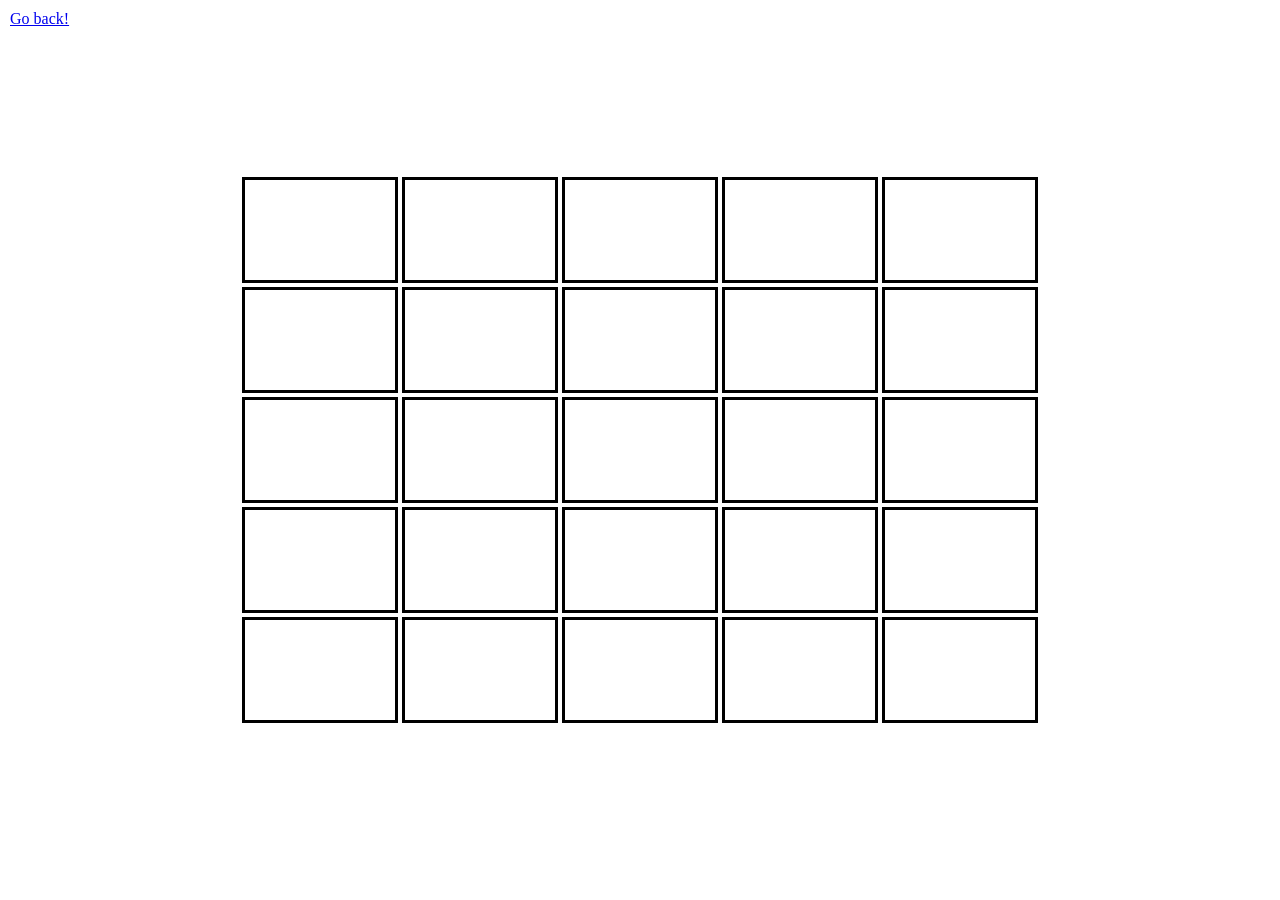
==== randomizer.html @ 61f40d89 "Made randomizer and added inputs" ====
<!DOCTYPE html>
<html lang="en">
<head>
    <link rel="stylesheet" href="style.css">
    <meta charset="UTF-8">
    <meta name="viewport" content="width=device-width, initial-scale=1.0">
    <title>Randomizer</title>
</head>
<body>
        <a href="./index.html" class="randomizer">Go back!</a>
        <div class="container">
<div></div>
<div></div>
<div></div>
<div></div>
<div></div>
<div></div>
<div></div>
<div></div>
<div></div>
<div></div>
<div></div>
<div></div>
<div></div>
<div></div>
<div></div>
<div></div>
<div></div>
<div></div>
<div></div>
<div></div>
<div></div>
<div></div>
<div></div>
<div></div>
<div></div>
</body>
</html>
---- style.css ----
body {
    margin: 0;
    height: 100vh;
    display: flex;
    justify-content: center;
    align-items: center;
}

.container {
    display: grid;
    grid-template-columns: repeat(5, 150px);
    grid-template-rows: repeat(5, 100px);
    gap: 10px;
}

.container div {
    outline: solid black
}

.randomizer {
    position: absolute;
    top: 10px;
    left: 10px;
}
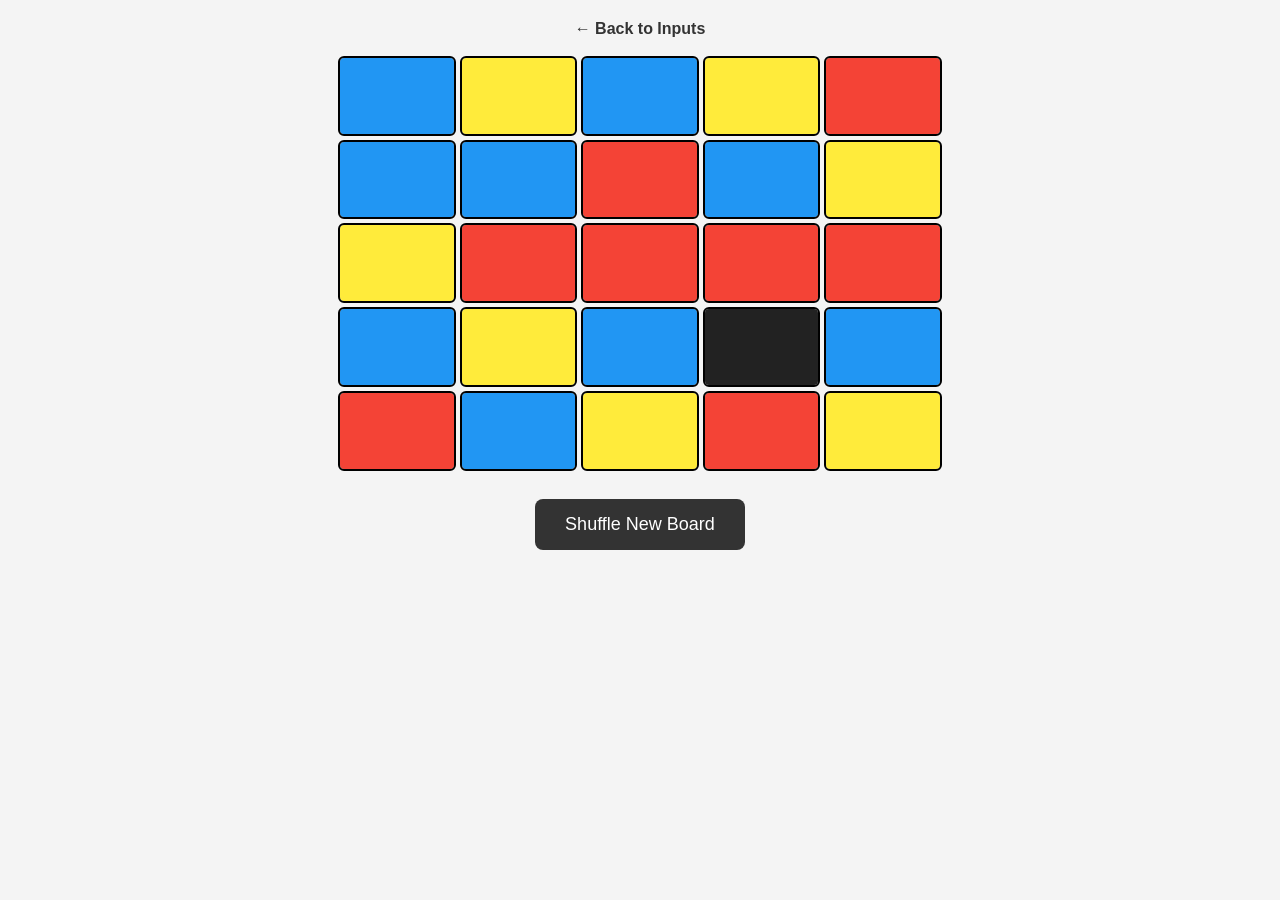
==== commit 2ddb82b5: "Finished product" ====
--- a/randomizer.html
+++ b/randomizer.html
@@ -1,38 +1,104 @@
 <!DOCTYPE html>
 <html lang="en">
 <head>
-    <link rel="stylesheet" href="style.css">
     <meta charset="UTF-8">
     <meta name="viewport" content="width=device-width, initial-scale=1.0">
-    <title>Randomizer</title>
+    <title>Codenames Randomizer</title>
+    <style>
+        body {
+            font-family: sans-serif;
+            background-color: #f4f4f4;
+            display: flex;
+            flex-direction: column;
+            align-items: center;
+            margin: 0;
+            padding: 20px;
+        }
+
+        .nav-link {
+            margin-bottom: 20px;
+            text-decoration: none;
+            color: #333;
+            font-weight: bold;
+        }
+
+        /* The Grid Container */
+        .container {
+            display: grid;
+            /* 5 equal columns that shrink to fit mobile */
+            grid-template-columns: repeat(5, 1fr); 
+            gap: 8px;
+            width: 100%;
+            max-width: 600px; /* Limits size on desktop */
+        }
+
+        /* The Individual Cards */
+        .card {
+            aspect-ratio: 3 / 2; /* Keeps them as nice rectangles */
+            outline: 2px solid black;
+            border-radius: 4px;
+            transition: transform 0.1s;
+        }
+
+        /* Colors */
+        .blue { background-color: #2196F3; }
+        .red { background-color: #f44336; }
+        .yellow { background-color: #FFEB3B; }
+        .black { background-color: #222; }
+
+        button {
+            margin-top: 30px;
+            padding: 15px 30px;
+            font-size: 18px;
+            background-color: #333;
+            color: white;
+            border: none;
+            border-radius: 8px;
+            cursor: pointer;
+        }
+
+        button:active {
+            transform: scale(0.95);
+        }
+    </style>
 </head>
 <body>
-        <a href="./index.html" class="randomizer">Go back!</a>
-        <div class="container">
-<div></div>
-<div></div>
-<div></div>
-<div></div>
-<div></div>
-<div></div>
-<div></div>
-<div></div>
-<div></div>
-<div></div>
-<div></div>
-<div></div>
-<div></div>
-<div></div>
-<div></div>
-<div></div>
-<div></div>
-<div></div>
-<div></div>
-<div></div>
-<div></div>
-<div></div>
-<div></div>
-<div></div>
-<div></div>
+
+    <a href="index.html" class="nav-link">← Back to Inputs</a>
+    
+    <div id="board" class="container"></div>
+
+    <button onclick="generateColors()">Shuffle New Board</button>
+
+    <script>
+        function generateColors() {
+            const board = document.getElementById('board');
+            board.innerHTML = ''; // Clear previous board
+
+            // Create the required counts: 9 Blue, 8 Red, 7 Yellow, 1 Black
+            let colors = [
+                ...Array(9).fill('blue'),
+                ...Array(8).fill('red'),
+                ...Array(7).fill('yellow'),
+                'black'
+            ];
+
+            // Shuffle Algorithm (Fisher-Yates)
+            for (let i = colors.length - 1; i > 0; i--) {
+                const j = Math.floor(Math.random() * (i + 1));
+                [colors[i], colors[j]] = [colors[j], colors[i]];
+            }
+
+            // Create and add the divs to the grid
+            colors.forEach(color => {
+                const div = document.createElement('div');
+                div.className = `card ${color}`;
+                board.appendChild(div);
+            });
+        }
+
+        // Run once when page loads
+        generateColors();
+    </script>
 </body>
-</html>+</html>
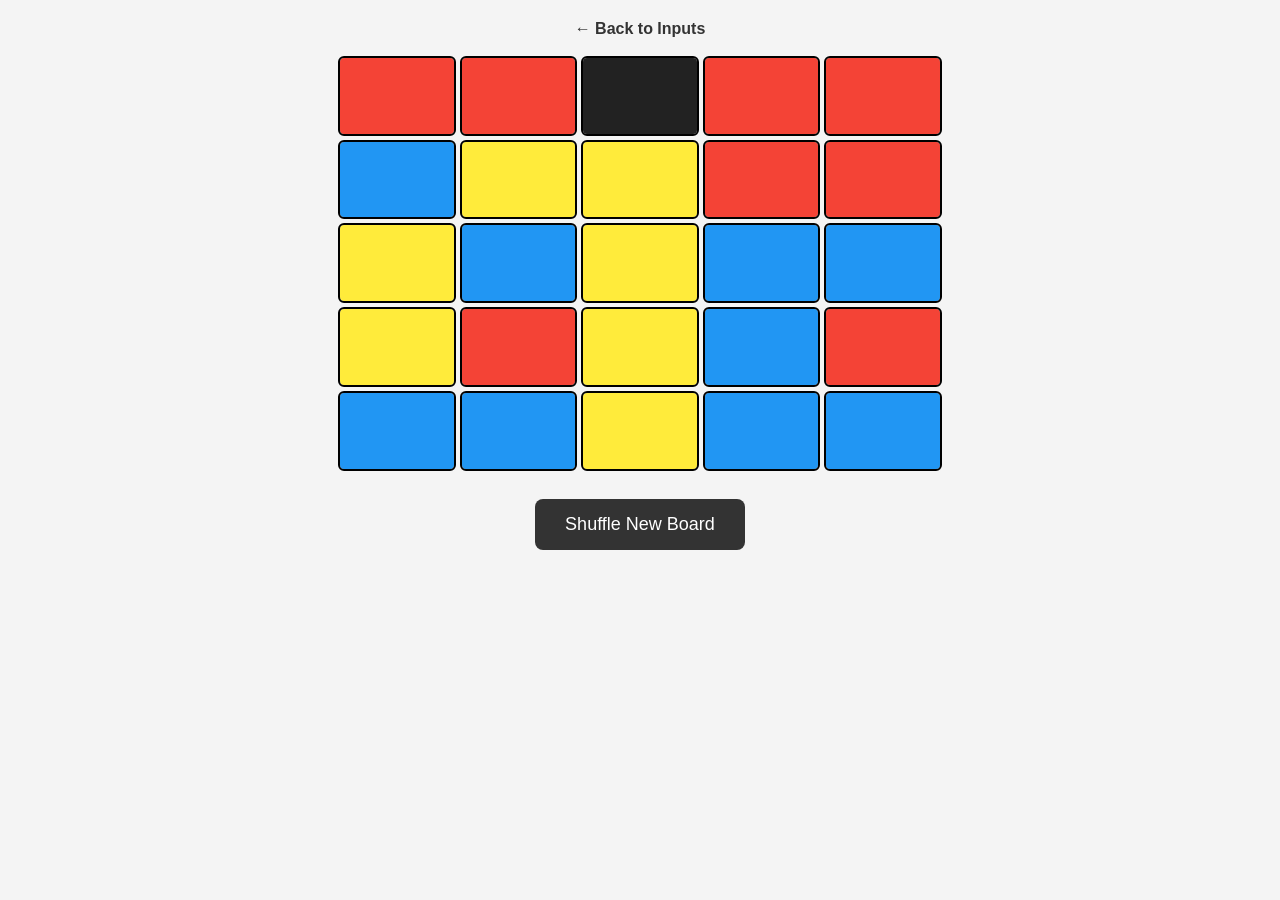
==== commit 5be18c89: "Added save feature so it doesn't wipe on refresh" ====
--- a/randomizer.html
+++ b/randomizer.html
@@ -69,36 +69,55 @@
     <div id="board" class="container"></div>
 
     <button onclick="generateColors()">Shuffle New Board</button>
+<script>
+ const board = document.getElementById('board');
 
-    <script>
-        function generateColors() {
-            const board = document.getElementById('board');
-            board.innerHTML = ''; // Clear previous board
+function renderBoard(colors) {
+    board.innerHTML = ''; // Clear the current view
+    colors.forEach(color => {
+        const div = document.createElement('div');
+        div.className = `card ${color}`;
+        
+        // Keep the click-to-dim logic
+        div.onclick = function() {
+            this.style.opacity = this.style.opacity === "0.3" ? "1" : "0.3";
+        };
+        board.appendChild(div);
+    });
+}
 
-            // Create the required counts: 9 Blue, 8 Red, 7 Yellow, 1 Black
-            let colors = [
-                ...Array(9).fill('blue'),
-                ...Array(8).fill('red'),
-                ...Array(7).fill('yellow'),
-                'black'
-            ];
+function generateColors() {
+    // 1. Create the colors
+    let colors = [
+        ...Array(9).fill('blue'),
+        ...Array(8).fill('red'),
+        ...Array(7).fill('yellow'),
+        'black'
+    ];
 
-            // Shuffle Algorithm (Fisher-Yates)
-            for (let i = colors.length - 1; i > 0; i--) {
-                const j = Math.floor(Math.random() * (i + 1));
-                [colors[i], colors[j]] = [colors[j], colors[i]];
-            }
+    // 2. Shuffle (Fisher-Yates)
+    for (let i = colors.length - 1; i > 0; i--) {
+        const j = Math.floor(Math.random() * (i + 1));
+        [colors[i], colors[j]] = [colors[j], colors[i]];
+    }
 
-            // Create and add the divs to the grid
-            colors.forEach(color => {
-                const div = document.createElement('div');
-                div.className = `card ${color}`;
-                board.appendChild(div);
-            });
-        }
+    // 3. Save to LocalStorage (The "Sticky Note")
+    localStorage.setItem('codenames_board', JSON.stringify(colors));
 
-        // Run once when page loads
-        generateColors();
-    </script>
+    // 4. Show it on screen
+    renderBoard(colors);
+}
+
+// --- INITIAL LOAD LOGIC ---
+const savedBoard = localStorage.getItem('codenames_board');
+
+if (savedBoard) {
+    // If we have a saved board, use it!
+    renderBoard(JSON.parse(savedBoard));
+} else {
+    // Otherwise, generate one for the first time
+    generateColors();
+}
+</script>
 </body>
 </html>
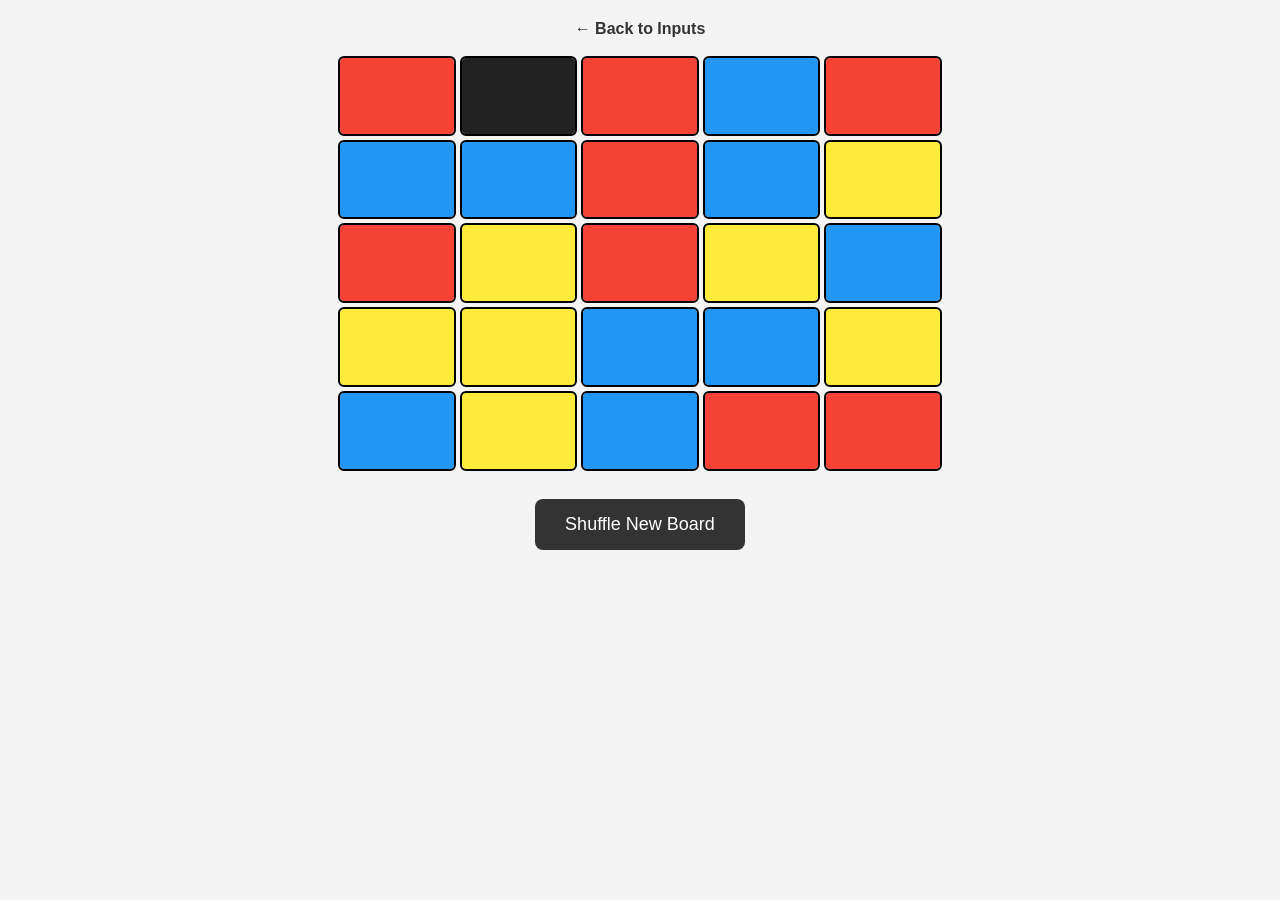
==== commit d7b71d12: "Added automatic fill button which goes through 300 finnish words" ====
--- a/randomizer.html
+++ b/randomizer.html
@@ -60,6 +60,8 @@
         button:active {
             transform: scale(0.95);
         }
+
+
     </style>
 </head>
 <body>
